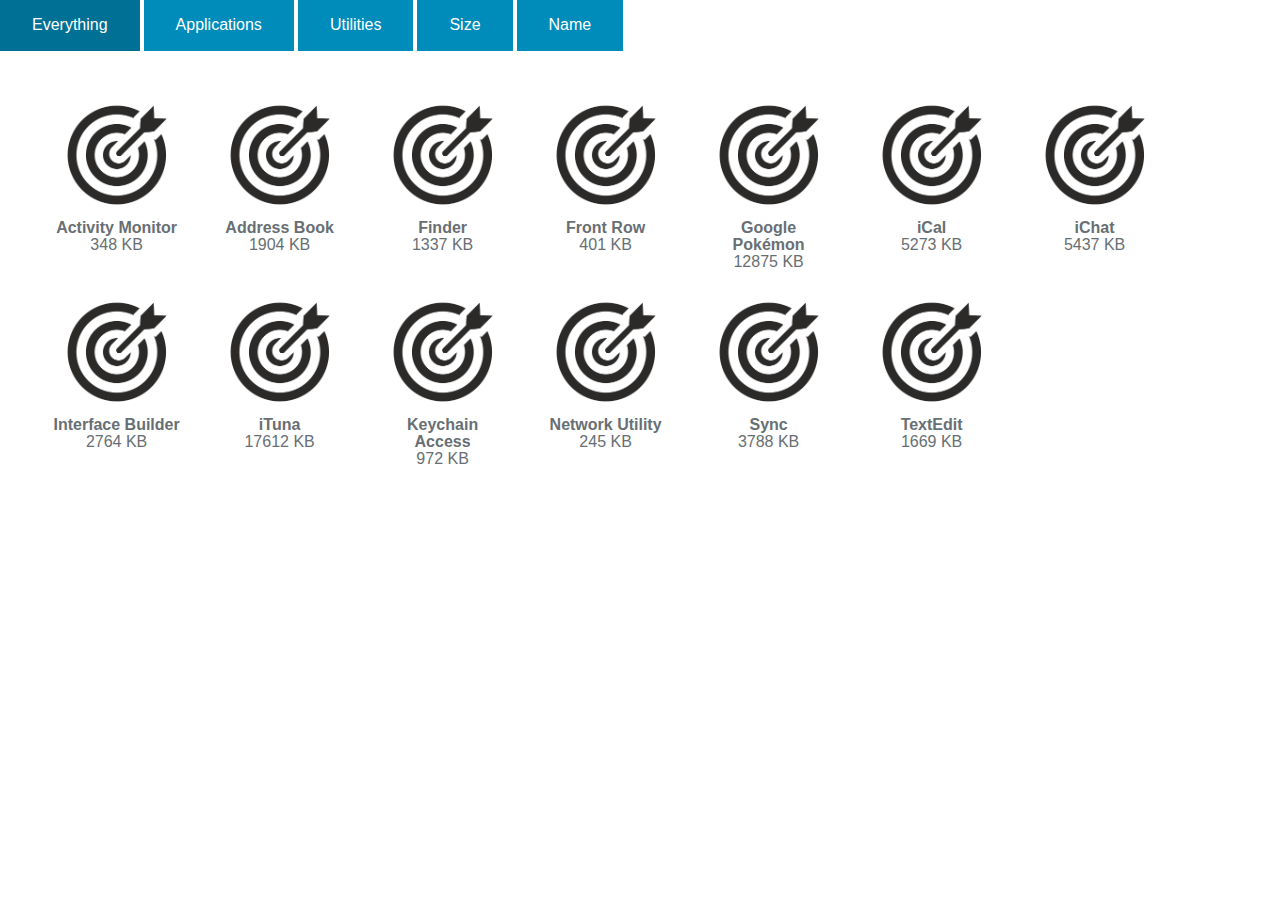
==== maqueta/quicksand-prueba.html @ 2cf2a0fa "prueba" ====
﻿<html class="no-js" lang="en">
  <head>
    <meta charset="UTF-8" />
    <meta name="viewport" content="width=device-width, initial-scale=1.0" />
    <title>DG Romina Rota</title>
	<link href='https://fonts.googleapis.com/css?family=Open+Sans' rel='stylesheet' type='text/css'>
    <link rel="stylesheet" href="css/foundation.css" />
	<link rel="stylesheet" href="css/estilos.css" />
    <script src="js/vendor/modernizr.js"></script>
	<script src="js/jquery-1.8.3.min.js"></script>
	<script src="js/animatescroll.js"></script>	
    <script src="js/jquery.quicksand.js"></script>	
	<script src="js/jquery.easing.1.3.js"></script>
	<script src="js/jquery-css-transform.js"></script>
	<script src="js/jquery-animate-css-rotate-scale.js"></script>
  </head>
  <body>
    <div id="filter">
		<button type="radio" name="type" value="all" onclick="script">Everything</button>
		<button type="radio" name="type" value="app">Applications</button>
		<button type="radio" name="type" value="util">Utilities</button>
	  	<button type="radio" name="sort" value="size" onclick="script">Size</button>
		<button type="radio" name="sort" value="name">Name</button>    
	</div>
	
	<ul id="applications" class="image-grid">
	  <li data-id="id-1" data-type="util">
		<img src="./img/desafio_icono.png" width="128" height="128" alt="" />
		<strong>Activity Monitor</strong>
		<span data-type="size">348 KB</span>
	  </li>
	  <li data-id="id-2" data-type="app">
		<img src="./img/desafio_icono.png" width="128" height="128" alt="" />
		<strong>Address Book</strong> 
		<span data-type="size">1904 KB</span>
	  </li>
	  <li data-id="id-3" data-type="app">
		<img src="./img/desafio_icono.png" width="128" height="128" alt="" />
		<strong>Finder</strong> 
		<span data-type="size">1337 KB</span>
	  </li>
	  <li data-id="id-4" data-type="app">
		<img src="./img/desafio_icono.png" width="128" height="128" alt="" />
		<strong>Front Row</strong> 
		<span data-type="size">401 KB</span>
	  </li>
	  <li data-id="id-5" data-type="app">
		<img src="./img/desafio_icono.png" width="128" height="128" alt="" />
		<strong>Google Pokémon</strong> 
		<span data-type="size">12875 KB</span>
	  </li>
	  <li data-id="id-6" data-type="app">
		<img src="./img/desafio_icono.png" width="128" height="128" alt="" />
		<strong>iCal</strong> 
		<span data-type="size">5273 KB</span>
	  </li>
	  <li data-id="id-7" data-type="app">
		<img src="./img/desafio_icono.png" width="128" height="128" alt="" />
		<strong>iChat</strong> 
		<span data-type="size">5437 KB</span>
	  </li>
	  <li data-id="id-8" data-type="app">
		<img src="./img/desafio_icono.png" width="128" height="128" alt="" />
		<strong>Interface Builder</strong> 
		<span data-type="size">2764 KB</span>
	  </li>
	  <li data-id="id-9" data-type="app">
		<img src="./img/desafio_icono.png" width="128" height="128" alt="" />
		<strong>iTuna</strong> 
		<span data-type="size">17612 KB</span>
	  </li>
	  <li data-id="id-10" data-type="util">
		<img src="./img/desafio_icono.png" width="128" height="128" alt="" />
		<strong>Keychain Access</strong> 
		<span data-type="size">972 KB</span>
	  </li>
	  <li data-id="id-11" data-type="util">
		<img src="./img/desafio_icono.png" width="128" height="128" alt="" />
		<strong>Network Utility</strong> 
		<span data-type="size">245 KB</span>
	  </li>
	  <li data-id="id-12" data-type="util">
		<img src="./img/desafio_icono.png" width="128" height="128" alt="" />
		<strong>Sync</strong> 
		<span data-type="size">3788 KB</span>
	  </li>
	  <li data-id="id-13" data-type="app">
		<img src="./img/desafio_icono.png" width="128" height="128" alt="" />
		<strong>TextEdit</strong> 
		<span data-type="size">1669 KB</span>
	  </li>
	</ul>
	
	<script>
		// Custom sorting plugin
	$(document).ready(function(){
		(function($) {
		  $.fn.sorted = function(customOptions) {
			var options = {
			  reversed: false,
			  by: function(a) { return a.text(); }
			};
			$.extend(options, customOptions);
			$data = $(this);
			arr = $data.get();
			arr.sort(function(a, b) {
			  var valA = options.by($(a));
			  var valB = options.by($(b));
			  if (options.reversed) {
					return (valA < valB) ? 1 : (valA > valB) ? -1 : 0;				
				  } else {		
					return (valA < valB) ? -1 : (valA > valB) ? 1 : 0;	
				  }
				});
			return $(arr);
			};
		})(jQuery);

		// DOMContentLoaded
		$(function() {

		  // bind radiobuttons in the form
		  var $filterType = $('#filter button[name="type"]');
		  var $filterSort = $('#filter button[name="sort"]');

		  // get the first collection
		  var $applications = $('#applications');

		  // clone applications to get a second collection
		  var $data = $applications.clone();

		  // attempt to call Quicksand on every form change
		  $filterType.add($filterSort).change(function(e) {
			if ($('#filter button[name="type"]:.click').val() == 'all') {
			  var $filteredData = $data.find('li');
			} else {
			  var $filteredData = $data.find('li[data-type=' + $('#filter button[name="type"]:.click').val() + ']');
			}

			// if sorted by size
			if ($('#filter button[name="sort"]:.click').val() == "size") {
			  var $sortedData = $filteredData.sorted({
				by: function(v) {
				  return parseFloat($(v).find('span[data-type=size]').text());
				}
			  });
			} else {
			  // if sorted by name
			  var $sortedData = $filteredData.sorted({
				by: function(v) {
				  return $(v).find('strong').text().toLowerCase();
				}
			  });
			}   

			// finally, call quicksand
			$applications.quicksand($sortedData, {
			  duration: 800,
			  easing: 'easeInOutQuad'
			});

		  });

		});
	});
	</script>
  </body>
---- maqueta/css/estilos.css ----
﻿
body {
	background: #fff;
	font-family: 'Open Sans', sans-serif;
}
html, 
a {
	font-family: 'Open Sans'!important;
}
h2 {
	font-family: 'Open Sans', sans-serif;
	font-size: 1.5rem;
	color: #fff; 
}
h3 {
	font-family: 'Open Sans', sans-serif;
	font-size: 1.5rem;
	color: #666;
}

.sinpad {
	padding: 0;
}
/* encabezado */
.fdopag {
	position: relative; 
	max-width: none;
	-webkit-transition-property: height, width;
	-moz-transition-property: height, width;
	-ms-transition-property: height, width;
	-o-transition-property: height, width;
	transition-property: height, width;
}
.fdopag,
.fdopag > div {
	padding: 0;
}
.logoimg {
	position: absolute;
	top: 15px;
	left: 20px;
	z-index: 33;
	width: 250px;
}
.navprinc {
	z-index: 1000;
	position: fixed; 
	top: 0;
	left: 0;
	padding: 0;
}
.fdoheader {
	padding: 0;
}
.redes {
	clear: both;
}

/* prueba de zoom hover */

.imgprueba {
	display: block; 
	background-size: cover;
	overflow: hidden; 
}
.zoom {
  /* Webkit for Chrome and Safari */
  -webkit-transform: scale(1, 1);
  -webkit-transition-duration: 500ms;
  -webkit-transition-timing-function: ease-out;
 
  /* Webkit for Mozila Firefox */
  -moz-transform: scale(1, 1);
  -moz-transition-duration: 500ms;
  -moz-transition-timing-function: ease-out;
 
  /* Webkit for IE( Version: 11, 10 ) */
  -ms-transform: scale(1, 1);
  -ms-transition-duration: 500ms;
  -ms-transition-timing-function: ease-out;
	margin: 0;
	padding: 0;
}
.zoom:hover {
  /* Webkit for Chrome and Safari */
  -webkit-transform: scale(1.2, 1.2);
  -webkit-transition-duration: 500ms;
  -webkit-transition-timing-function: ease-out;
 
  /* Webkit for Mozila Firefox */
  -moz-transform: scale(1.2, 1.2);
  -moz-transition-duration: 500ms;
  -moz-transition-timing-function: ease-out;
 
  /* Webkit for IE( Version: 11, 10 ) */
  -ms-transform: scale(1.20, 1.20);
  -ms-transition-duration: 500ms;
  -ms-transition-timing-function: ease-out;
}

/*rollover secciones img*/
.back-hover {
	background-color:rgba(252,252,252,0.0);
	position: absolute; 
	top: 0; 
	left: 0; 
	width: 100%; 
	height: 100%;
	-webkit-transition: all 0.4s ease;
	-moz-transition: all 0.4s ease;
	-o-transition: all 0.4s ease;
	transition: all 0.4s ease;
}
.zoom:hover .back-hover {
	position: absolute; 
	top: 0; 
	left: 0; 
	width: 100%; 
	height: 100%;
	-webkit-transition: all 0.4s ease;
	-moz-transition: all 0.4s ease;
	-o-transition: all 0.4s ease;
	transition: all 0.4s ease;
	background-color:rgba(102,153,51,0.5);
}
/* esto son colores distintos para cada una de las secciones */
/*.zoom:hover .unobk {
	background-color:rgba(239,140,34,0.5);
}
.zoom:hover .dosbk {
	background-color:rgba(13,180,195,0.5);
}

/*prueba hover con imagen
.zoom:hover .tresbk {
	background-color:rgba(29,191,74,0.5);
}
.zoom:hover .cuatrobk {
	background-color:rgba(140,44,207,0.5);
}*/

/* item de section en home */
.item-section {
	color: #fff;
	visibility: hidden;
	opacity: 0;
	-webkit-transition: all 0.6s ease;
	-moz-transition: all 0.6s ease;
	-o-transition: all 0.6s ease;
	transition: all 0.6s ease;
	position: absolute;
	top: 50%;
	width: 100%;
	text-align: center;
	padding: 0 30px;
}
.zoom:hover .item-section, 
.imgprueba:hover .item-section {
	color: #fff; 
	visibility: visible;
	opacity: 1;
	top: 50%;
}
.masinfo {
	display: block; 
	width: 50px;
	height: 50px;
	margin: 0 auto; 
}
.quiensoy {
	background: url('../img/isomasinfo.png') 0 0;
}
.quiensoy:hover {
	background: url('../img/isomasinfo.png') -50px 0;
}
.quehago {
	background: url('../img/isomasinfo.png') 0 0;
}
.quehago:hover {
	background: url('../img/isomasinfo.png') -100px 0;
}
.portfolio {
	background: url('../img/isomasinfo.png') 0 0;
}
.portfolio:hover {
	background: url('../img/isomasinfo.png') -150px 0;
}
.contacto {
	background: url('../img/isomasinfo.png') 0 0;
}
.contacto:hover {
	background: url('../img/isomasinfo.png') -200px 0;
}
textarea.text.textarea {
	height: 160px;
}
.btn-envio {
	background-color: #693;
	padding: 20px 32px;
}
.btn-envio:hover, .btn-envio:focus, .btn-envio:hover, .btn-envio:focus {
	background-color: #177848;
}
.fdodatos {
	background-color: #693;
	padding: 30px;
}
.datoscontacto {
	color: #fff;
}
.pdng {
	margin: 30px 0 0;
}
.redpie {
	opacity: 0.5; 
}
.redpie:hover {
	opacity: 1; 
}
/*botonera secciones*/
p {
	margin-bottom: 5px; 
}
.logotop  img{
	padding-top: 20px;
	width: 200px;
}
.fdoheaderscc {
	padding: 0;
	height: 91px;
}
.navseccion {
	padding-left: 14px;
	background-color: rgba(222,222,220,1);
}
.ttseccion {
	font-size: 2rem;
	color: #693;
	margin: 20px 0;
}
.parrafo02 {
	font-size: 14px; 
	color: #666; 
}
.button {
	border-style: solid;
	border-width: 0px;
	cursor: pointer;
	font-family: 'Open Sans', sans-serif;
	font-weight: normal;
	line-height: normal;
	margin: 0;
	position: relative;
	text-decoration: none;
	text-align: center;
	-webkit-appearance: none;
	-webkit-border-radius: 0;
	display: inline-block;
	padding-top: 33px;
	padding-right: 50px;
	padding-bottom: 36px;
	padding-left: 50px;
	font-size: 1rem;
	background-color:  rgba(222,222,220,0);
	border-color: #007095;
	color: #693;
	transition: background-color 300ms ease-out;
}
.button:hover, .button:focus {
	background-color: rgba(102,153,51,0.5); 
}
/* rollovers con color en c/u
.uno:hover, .uno:focus {
	background-color: rgba(239,140,34,1); 
}
.dos:hover, .dos:focus {
	background-color: rgba(13,180,195,1); 
}
.tres:hover, .tres:focus {
	background-color: rgba(29,191,74,1); 
}
.cuatro:hover, .cuatro:focus {
	background-color: rgba(140,44,207,1); 
}*/
section {
	text-align: center; 
	padding-top: 80px;
}

/*sección frases*/
.imgfrases {
	position: relative; 
}
#imgfdo {
	background: url(../img/countdown.jpg) no-repeat fixed;
	background-position: 50% 0 !important;
	color: white;
	height: 300px;
	margin: 0 auto;
	padding: 0;
}
.frases {
	padding-top: 120px;
}

/*seccion portfolio*/

.sinbullet {
	list-style: none;
	margin: 0; 
	width: 100%;
}
.vertable li{
	display: table-cell; 
}
.sinbullet > li {
	float: left;
}
/*.sinbullet li {
	display: table-cell;
}*/
.sinbullet li a {
	color: #693;
}

/* item trabajos */
.imgport, .web,
.ident, .grafica {
	width: 25%;
 }
.imgport img, .web img,
.ident img, .grafica img {
	width: 100%;
 }
 /* rollover item trabajos */
.hoverportfolio a {
	padding: 20px; 
	display: block; 
 }
.hoverportfolio {
	display: none; 
	position: absolute;
	width: 100%;
	height: 100%;
	background: rgba(96, 202, 232, 0);
	left: 0; 
	top: 0;
	-webkit-transition: all 0.2s ease;
	-moz-transition: all 0.2s ease-in-out;
	-o-transition: all 0.2s ease-in-out;
	-ms-transition: all 0.2s ease-in-out;
	transition: all 0.2s ease-in-out;
}
.imgport:hover .hoverportfolio {
	display: block; 
	background: rgba(96, 202, 232, 0.83);
	-webkit-transition: all 0.2s ease;
	-moz-transition: all 0.2s ease-in-out;
	-o-transition: all 0.2s ease-in-out;
	-ms-transition: all 0.2s ease-in-out;
	transition: all 0.2s ease-in-out;
	cursor: pointer;
}
/*responsive*/
/* Small screens*/
@media only screen { 
	img { 
		max-width: none!important;
	}
} /* Define mobile styles */

@media only screen and (max-width: 40em) { 
	img { 
		max-width: none!important;
	}
} /* max-width 640px, mobile-only styles, use when QAing mobile issues */

/* Medium screens*/
@media only screen and (min-width: 40.063em) { 
	img { 
		max-width: none!important;
	}
} /* min-width 641px, medium screens */

@media only screen and (min-width: 40.063em) and (max-width: 64em) { 
	img { 
		max-width: none!important;
	}
} /* min-width 641px and max-width 1024px, use when QAing tablet-only issues */

/* Large screens */
@media only screen and (min-width: 64.063em) {
	img { 
		max-width: none!important;
	}
 } /* min-width 1025px, large screens */

@media only screen and (min-width: 64.063em) and (max-width: 90em) { 
	img { 
		max-width: none!important;
	}
} /* min-width 1025px and max-width 1440px, use when QAing large screen-only issues */

/* XLarge screens */
@media only screen and (min-width: 90.063em) { 
	img { 
		max-width: none!important;
	}
} /* min-width 1441px, xlarge screens */

@media only screen and (min-width: 90.063em) and (max-width: 120em) { 
	img { 
		max-width: none!important;
	}
} /* min-width 1441px and max-width 1920px, use when QAing xlarge screen-only issues */

/* XXLarge screens */
@media only screen and (min-width: 120.063em) { 
	img { 
		max-width: none!important;
	}
} /* min-width 1921px, xxlarge screens */


/*prueba quicksand / 02*/
.image-grid li {
	width: 128px;
	margin: 20px 0 0 35px;
	float: left;
	text-align: center;
	font-family: "Helvetica Neue",sans-serif;
	line-height: 17px;
	color: #686f74;
	height: 177px;
	overflow: hidden;
}
.image-grid li img, .image-grid li strong {
	display: block;
}
.webbies li {
	display: block;
	float: left;
}
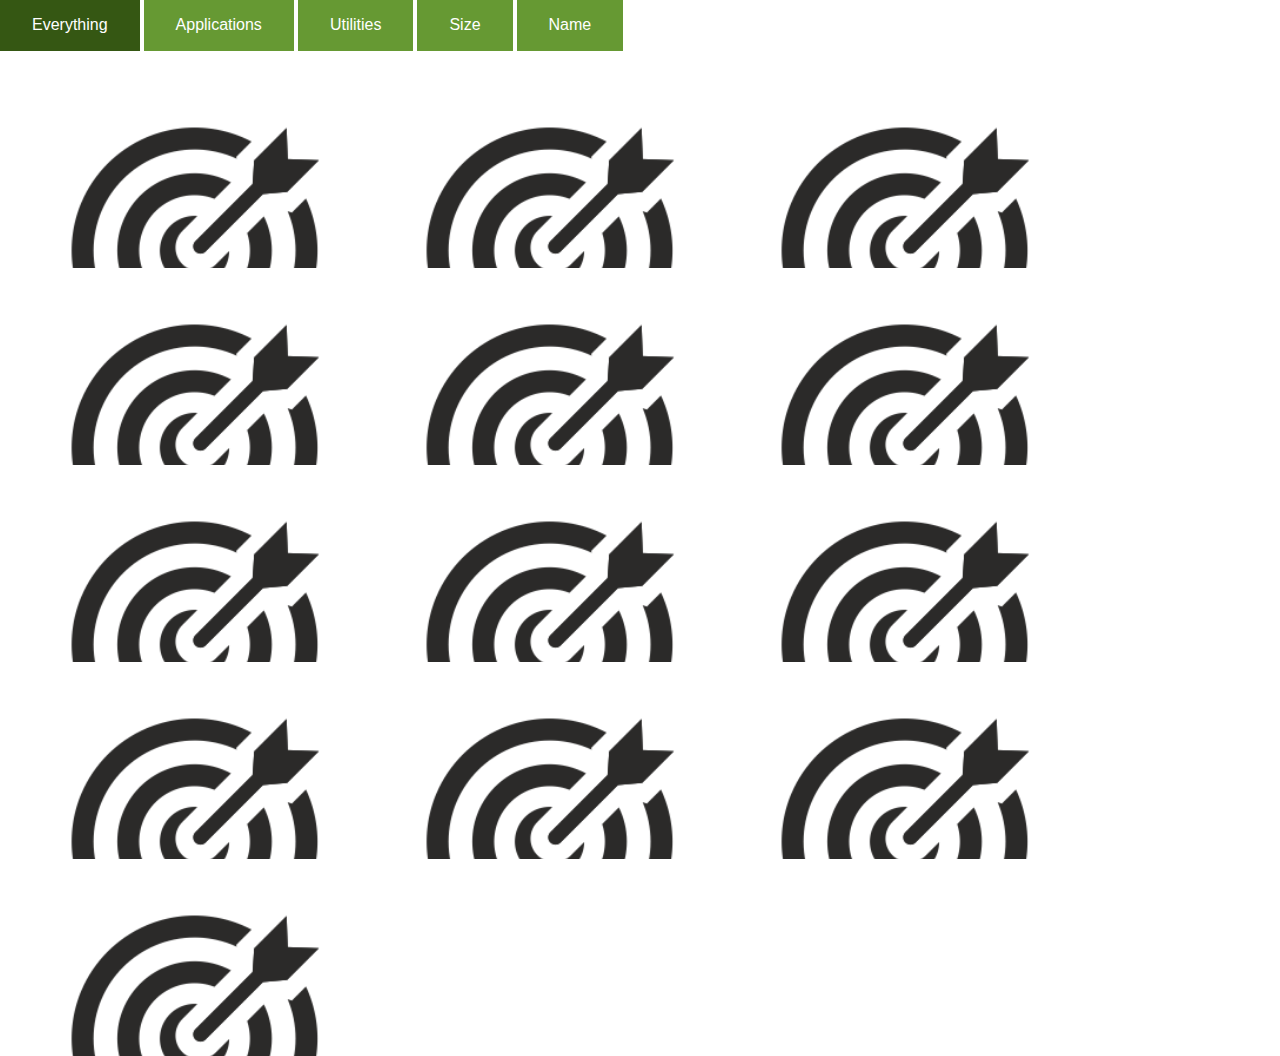
==== commit 001d46c6: "ajustes portfolio+ prueba servicios" ====
--- a/maqueta/quicksand-prueba.html
+++ b/maqueta/quicksand-prueba.html
@@ -16,11 +16,11 @@
   </head>
   <body>
     <div id="filter">
-		<button type="radio" name="type" value="all" onclick="script">Everything</button>
-		<button type="radio" name="type" value="app">Applications</button>
-		<button type="radio" name="type" value="util">Utilities</button>
-	  	<button type="radio" name="sort" value="size" onclick="script">Size</button>
-		<button type="radio" name="sort" value="name">Name</button>    
+		<button  name="type" value="all">Everything</button>
+		<button  name="type" value="app">Applications</button>
+		<button  name="type" value="util">Utilities</button>
+	  	<button  name="sort" value="size" >Size</button>
+		<button  name="sort" value="name">Name</button>    
 	</div>
 	
 	<ul id="applications" class="image-grid">
@@ -118,49 +118,30 @@
 
 		// DOMContentLoaded
 		$(function() {
+          // Cuando se haga click en los botones disparar funcionalidad
+          var apps = $('#applications');
+          var dataapps = apps.clone();
+          $('#filter button').on("click", function(){
+              console.log("hola romina, soy "+$(this).val())
+              // get the first collection
 
-		  // bind radiobuttons in the form
-		  var $filterType = $('#filter button[name="type"]');
-		  var $filterSort = $('#filter button[name="sort"]');
+              // clone applications to get a second collection
 
-		  // get the first collection
-		  var $applications = $('#applications');
+              // proceso de filtro
 
-		  // clone applications to get a second collection
-		  var $data = $applications.clone();
-
-		  // attempt to call Quicksand on every form change
-		  $filterType.add($filterSort).change(function(e) {
-			if ($('#filter button[name="type"]:.click').val() == 'all') {
-			  var $filteredData = $data.find('li');
-			} else {
-			  var $filteredData = $data.find('li[data-type=' + $('#filter button[name="type"]:.click').val() + ']');
-			}
-
-			// if sorted by size
-			if ($('#filter button[name="sort"]:.click').val() == "size") {
-			  var $sortedData = $filteredData.sorted({
-				by: function(v) {
-				  return parseFloat($(v).find('span[data-type=size]').text());
-				}
-			  });
-			} else {
-			  // if sorted by name
-			  var $sortedData = $filteredData.sorted({
-				by: function(v) {
-				  return $(v).find('strong').text().toLowerCase();
-				}
-			  });
-			}   
-
-			// finally, call quicksand
-			$applications.quicksand($sortedData, {
-			  duration: 800,
-			  easing: 'easeInOutQuad'
-			});
-
-		  });
-
+              var sortedData; 
+              if($(this).val()==="all") {
+                sortedData = dataapps.find('li');
+              } else {
+                sortedData = dataapps.find('li[data-type="'+$(this).val()+'"]');
+                    
+              }
+              // finally, call quicksand
+              apps.quicksand(sortedData, {
+                  duration: 800,
+                  easing: 'easeInOutQuad'
+              });
+          });
 		});
 	});
 	</script>
--- a/maqueta/css/estilos.css
+++ b/maqueta/css/estilos.css
@@ -32,7 +32,7 @@
 	transition-property: height, width;
 }
 .fdopag,
-.fdopag > div {
+.fdopag > div{
 	padding: 0;
 }
 .logoimg {
@@ -52,10 +52,14 @@
 .fdoheader {
 	padding: 0;
 }
-.redes {
+.buttonred {
 	clear: both;
-}
-
+	background-color: #693;
+	height: 46px;
+}
+li.buttonred:hover {
+	background-color: rgb(23, 102, 39);
+}
 /* prueba de zoom hover */
 
 .imgprueba {
@@ -302,38 +306,100 @@
 .frases {
 	padding-top: 120px;
 }
+/*seccion servicios*/
+.service {
+	display: table;
+}
+.cuadroserv {
+	padding-top: 25px;
+	height: 200px;
+	display: table-cell;
+	border-right: 1px #ccc solid;
+	vertical-align: middle; 
+}
+.cuadroserv_open {
+	opacity: 1 !important;
+	height: auto !important;
+}
+.animation_jump {
+	-webkit-animation: animation_jump_out_small 1000ms linear both;
+	animation: animation_jump_out_small 1000ms linear both;
+	-webkit-animation-delay: 20ms;
+	animation-delay: 20ms;
+}
+.animation_jump_2 {
+	-webkit-animation: animation_jump_out_small 1000ms linear both;
+	animation: animation_jump_out_small 1000ms linear both;
+	-webkit-animation-delay: 20ms;
+	animation-delay: 20ms;
+}
+.cuadroserv p {
+	display: block;
+	height: 0px;
+	opacity: 0;
+	-webkit-transition: all 0.3s ease-in-out;
+	-moz-transition: all 0.3s ease-in-out;
+	-o-transition: all 0.3s ease-in-out;
+	transition: all 0.3s ease-in-out;
+}
+.txt_open {
+	opacity: 1; 
+	height: auto; 	
+}
 
 /*seccion portfolio*/
 
 .sinbullet {
 	list-style: none;
-	margin: 0; 
-	width: 100%;
-}
-.vertable li{
-	display: table-cell; 
 }
 .sinbullet > li {
 	float: left;
 }
-/*.sinbullet li {
-	display: table-cell;
-}*/
-.sinbullet li a {
-	color: #693;
-}
-
-/* item trabajos */
-.imgport, .web,
-.ident, .grafica {
+#applications {
+	margin: 0;
+}
+
+#applications li {
+	list-style: none;
+	float: left;
 	width: 25%;
- }
-.imgport img, .web img,
-.ident img, .grafica img {
+}
+#applications img {
 	width: 100%;
  }
  /* rollover item trabajos */
-.hoverportfolio a {
+ 
+ .grises img {
+	filter: url('#grayscale'); /* Versión SVG para IE10, Chrome 17, FF3.5, Safari 5.2 and Opera 11.6 */
+	-webkit-filter: grayscale(100%);
+	-moz-filter: grayscale(100%);
+	-ms-filter: grayscale(100%);
+	-o-filter: grayscale(100%);
+	filter: grayscale(100%); /* Para cuando es estándar funcione en todos */
+	filter: Gray(); /* IE4-8 and 9 */
+
+	-webkit-transition: all 0.5s ease;
+	-moz-transition: all 0.5s ease;
+	-ms-transition: all 0.5s ease;
+	-o-transition: all 0.5s ease;
+	transition: all 0.5s ease;
+}
+.grises img:hover { 
+	-webkit-filter: grayscale(0%);
+	-moz-filter: grayscale(0%);
+	-ms-filter: grayscale(0%);
+	-o-filter: grayscale(0%);
+	filter: none;
+
+	-webkit-transition: all 0.5s ease;
+	-moz-transition: all 0.5s ease;
+	-ms-transition: all 0.5s ease;
+	-o-transition: all 0.5s ease;
+	transition: all 0.5s ease;
+}
+ 
+ /*hover provisorio*/
+/*.hoverportfolio a {
 	padding: 20px; 
 	display: block; 
  }
@@ -360,6 +426,13 @@
 	-ms-transition: all 0.2s ease-in-out;
 	transition: all 0.2s ease-in-out;
 	cursor: pointer;
+}*/
+#filter > button {
+	background-color: #693;
+}
+#filter > button:hover, 
+#filter > button:active {
+	background-color: #355713;
 }
 /*responsive*/
 /* Small screens*/
